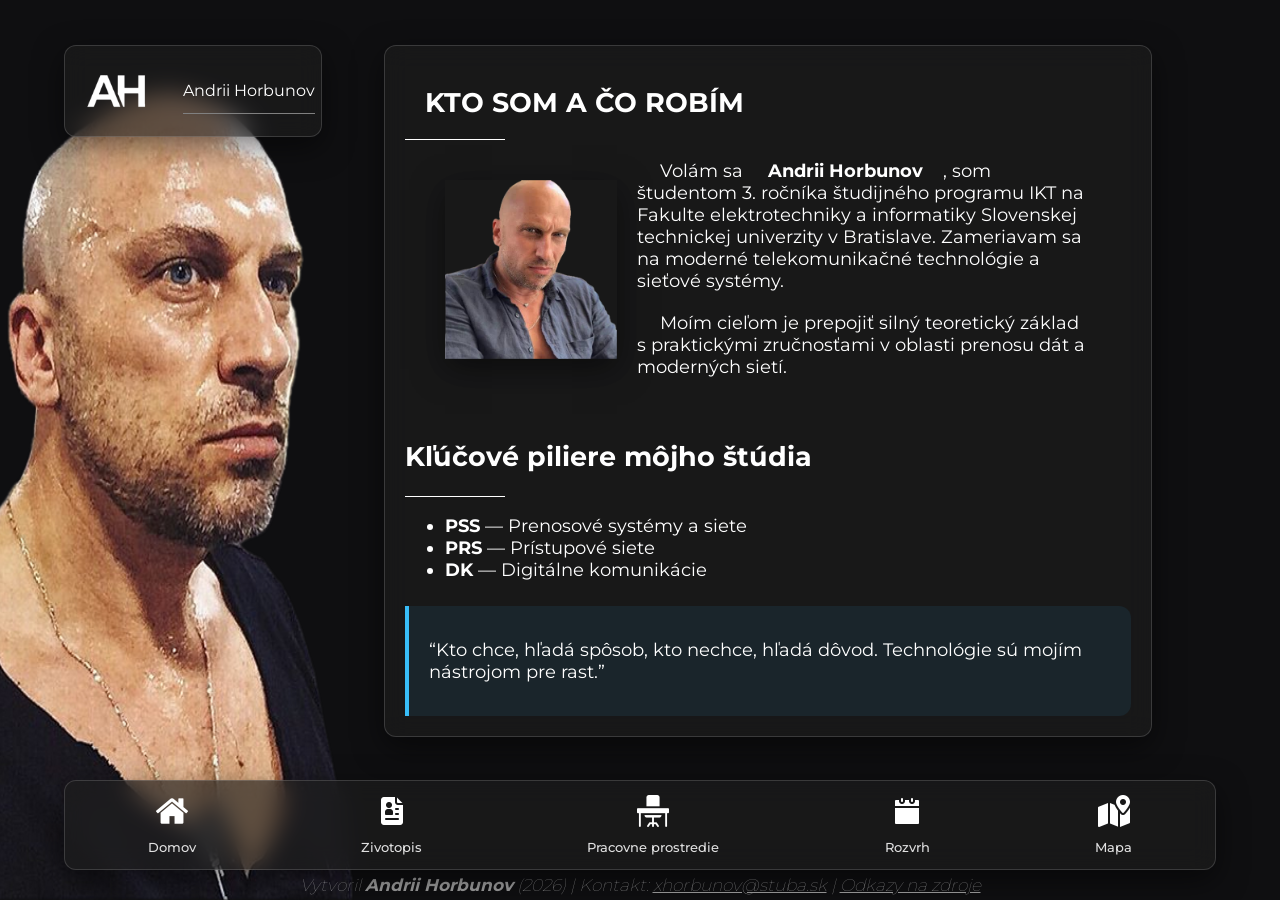
==== index.html @ 5024b6f7 "Add logic for schdule buttons" ====
<!DOCTYPE html>
<html lang="sk">
<head>
    <meta charset="UTF-8">
    <meta name="viewport" content="width=device-width, initial-scale=1.0">

    <link rel="stylesheet" href="./Css/Styles.css">

    <title>O mne</title>
    <link rel="icon" type="image/png" href="./Img/Icons/Icon.png">
    

    <meta name="description" content="Osobná stránka Andria Horbunova, študenta 3. ročníka IKT na Fakulte elektrotechniky a informatiky STU v Bratislave. Informácie o štúdiu a kľúčových predmetoch.">
    <meta name="viewport" content="width=device-width, initial-scale=1">
    <meta property="og:title" content="Andrii Horbunov — O mne | IKT STU">
    <meta property="og:description" content="Spoznajte ma: študent 3. ročníka IKT na FEI STU v Bratislave. Zistite viac o mojom štúdiu, zameraní a kľúčových predmetoch.">
    <meta property="og:image" content="./Img/Nagiev3.png">
    <meta property="og:type" content="website">
</head>
<body class="main">

    <header>
        <section class="Grey-Glass header-view">
            <img src="./Img/Icons/Icon.png" alt="AH">
                <div>Andrii Horbunov</div>
        </section>

        <section class="between-section"></section>

        <section class="Grey-Glass header-more-information">
            <p class="header-slogan"> Buď na koni, alebo pod koňom </p>
        </section>
    </header>

    <main class="main-block-information Grey-Glass">

       <section class="Profile-Me">

            <h2>KTO SOM A ČO ROBÍM</h2>
            <div class="After-line"></div>
            
            <div class="Profile-me-text-container">     
                <img src="./Img/Nagiev3.png" alt="Dmytriu Nagiev Foto" loading="lazy" style="float: left;">  

                <p>
                    &emsp; Volám sa <strong>Andrii Horbunov</strong>, som študentom 3. ročníka študijného programu IKT na Fakulte elektrotechniky a informatiky Slovenskej technickej univerzity v Bratislave. Zameriavam sa na moderné telekomunikačné technológie a sieťové systémy.
                </p>
                <p>
                    &emsp; Moím cieľom je prepojiť silný teoretický základ s praktickými zručnosťami v oblasti prenosu dát a moderných sietí.
                </p>
            </div>
       </section>

       <section class="WhatDoILearn" style="clear: both; padding-top: 20px;">
            <h2>Kľúčové piliere môjho štúdia</h2>
            <div class="After-line"></div>
            
            <div class="key-subjects" style="margin-top: 15px;">
                <ul>
                    <li><strong>PSS</strong> — Prenosové systémy a siete</li>
                    <li><strong>PRS</strong> — Prístupové siete</li>
                    <li><strong>DK</strong> — Digitálne komunikácie</li>
                </ul>
            </div>
       </section>

       <aside class="Profil-aside" >
            <p>
                &ldquo;Kto chce, hľadá spôsob, kto nechce, hľadá dôvod. Technológie sú mojím nástrojom pre rast.&rdquo;
            </p>
       </aside>

    </main>

    

    <nav class="main-navigation Grey-Glass">   
        <ul>
            <li>
                <a class="navigation-buttons" href="#">
                    <img src="./Img/Icons/home.png" alt="Logo: Domov">
                    <div class="navigation-list-description">Domov</div>
                </a>
            </li>

            <li>
                <a class="navigation-buttons" href="./Rages/cv.html">
                    <img src="./Img/Icons/resume.png" alt="Logo: Zivotopis">
                    <div class="navigation-list-description">Zivotopis</div>
                </a>
            </li>
            
            <li>
                <a class="navigation-buttons" href="./Rages/workspace.html">
                    <img src="./Img/Icons/desk.png" alt="Logo: Pracovne prostredie">
                    <div class="navigation-list-description">Pracovne prostredie</div>
                </a>
            </li>

            <li>
                <a class="navigation-buttons" href="./Rages/schedule.html">
                    <img src="./Img/Icons/schdule.png" alt="Logo: Rozvrh">
                    <div class="navigation-list-description">Rozvrh</div>
                </a>
            </li>

            <li>
                <a class="navigation-buttons" href="./Rages/map.html">
                    <img src="./Img/Icons/map.png" alt="Logo: Mapa">
                    <div class="navigation-list-description">Mapa</div>
                </a>
            </li>
        </ul>
    </nav>

    <footer class="main-footer">
        <address>
            Vytvoril <strong>Andrii Horbunov</strong> (2026) | 
            Kontakt: <a href="mailto:vas-email@stuba.sk">xhorbunov@stuba.sk</a> | 
            <a href="URL_NA_ZDROJ" target="_blank">Odkazy na zdroje</a>
        </address>
    </footer>
</body>
</html>
---- Css/Styles.css ----
:root {
    --background-Color: #0f0f11;      
    --accent-color: #38bdf8;       
    --text-color: #ffffff;          
    --text-muted: #e0e0e0;          
    
    --glass-bg: rgba(30, 30, 30, 0.65);
    --border-color: rgba(255, 255, 255, 0.15);
    
    --radius: 12px;
    --space: 20px;
}

@font-face {
  font-family: 'Montserrat';
  src: url('../Fonts/Montserrat.ttf') format('truetype-variations');
  font-weight: 100 900; 
  font-style: normal;
  font-display: swap;
}

body.main {
    font-family: 'Montserrat', sans-serif;
    font-weight: 400;

    min-width: 100vh;
    background-color: var(--background-Color);

    background-image: url(../Img/Nagiev.png);
    background-size: 50% 100%;
    background-position: -20% top;
    background-repeat: no-repeat;
    background-attachment: fixed;

    margin: 0;
}


.header-view {
    z-index: 999;
    position: fixed;
    top: 5vh;
    left: 5%;

    width: 20vw;
    height: 10vh;

    display: flex;
    flex-direction: row;
    justify-content: center;
    align-items: center;
    gap: 10px;

    color: var(--text-color);

    transition: height 0.4s ease;
}

.between-section {
    position: absolute;

    height: 10vh;
    width: 20vw;

    top: 5vh;
    left: 5%;
    z-index: 999;

    opacity: 0;
}

.header-view * {
    height: 50%;
    margin: auto;
}

.header-view article {
    display: flex;
    align-items: center;
    font-size: larger;
}

.header-view div {
    display: flex;
    align-items: center;

    border-bottom: 1px solid grey;
}

.header-view img {
    filter: brightness(0) invert(1);
    height: 100%;
}

.header-more-information  {
    position: fixed;
    top: 20vh;
    left: 5%;
    width: 20vw;
    height: 10vh;

    box-sizing: border-box;
    padding: 20px;

    display: flex;
    flex-direction: column;
    justify-content: space-between;
    color: var(--text-color);
    z-index: 999;

    transition: transform 0.4s ease, opacity 0.4s ease, visibility 0.4s ease;

    transform: translateY(-120%);
    opacity: 0;
    
    visibility: hidden;
}

header:hover {
    cursor: pointer;

    .header-more-information {
        transform: translateY(0);
        opacity: 1;
        visibility: visible;
    }
}

.header-head {
    width: 100%;
    display: flex;
    flex-direction: row; 
    justify-content: center;
    align-items: center;
    gap: 10px;
}

.header-head img {
    filter: brightness(0) invert(1);
    max-width: 100%; 
    width: 50px; 
    height: 50px; 
    object-fit: contain
}


.main-navigation {
    text-decoration: none;
    position: fixed;
    bottom: 30px;
    z-index: 999;
    left: 50%;
    transform: translateX(-50%);
    width: 90vw;
    height: 10vh;
    border-radius: 0%;
    box-sizing: border-box;
}

.main-navigation ul {
    list-style: none;
    margin: 0;
    padding: 0;
    width: 100%;
    height: 100%;
    display: flex;
    flex-direction: row;
    justify-content: space-around;
    align-items: center;
}

.main-navigation li {
    display: flex;
    flex-direction: column; 
    align-items: center;  
    justify-content: center;
    text-align: center;
    transition: transform 0.5s ease;
}

.main-navigation li img {
    width: 32px;
    height: auto;
    margin-bottom: 8px; 
    filter: brightness(0) invert(1);
}

.main-navigation li:hover {
    transform: scale(1.1);
}

.navigation-list-description {
    color: var(--text-muted);
    font-size: 13px;
    font-weight: 500;
}

.navigation-buttons {
    text-decoration: none;
}

.main-block-information {
    width: 60vw;
    min-height: 75vh;
    margin-top: 5vh; 
    margin-left: auto;
    margin-right: 10vw;
    box-sizing: border-box;
    padding: var(--space);

    color: var(--text-color);
    font-size: large;
    margin-bottom: calc(10vh + 40px);
}

.main-footer {
    position: fixed;
    bottom: 5px;
    left: 50%; 
    transform: translateX(-50%);
    z-index: 998;
    width: 80vw;
    text-align: center;
    box-sizing: border-box;
}

.main-footer p {
    color: var(--text-color); 
    margin: 0;
}

.main-footer address {
    color: var(--text-color);
    font-size: 17px;
    opacity: 0.6;
    font-weight: 100;
    transition: opacity 0.3s ease;
}

.main-footer address:hover {
    opacity: 1;
}

.main-footer a {
    color: var(--text-color);
    text-decoration: underline;
}

.Grey-Glass {
    background-color: var(--glass-bg);
    backdrop-filter: blur(12px);
    -webkit-backdrop-filter: blur(12px);
    border: 1px solid var(--border-color);
    box-shadow: 0 10px 30px rgba(0, 0, 0, 0.5);
    border-radius: var(--radius);
}

.Profil-aside {
    margin-top: 25px;
    padding: 15px 20px; 
    background: rgba(56, 189, 248, 0.08);
    border-left: 4px solid var(--accent-color);
    border-radius: 0 var(--radius) var(--radius) 0;
}

.Profile-Me * {
    margin: var(--space);
}

.Profile-Me img {
    width: 25%;
    box-shadow: 0 10px 30px rgba(0, 0, 0, 0.5);
}

.Main-Header {
    text-align: center;
} 

.After-line {
    margin: 0;
    padding: 0;
    width: 100px;
    height: 1px;
    background-color: var(--text-color); 
}

/* CV */
.cv-container {
    display: flex;
    flex-direction: row;
    align-items: stretch;
    padding: 0 !important;
    overflow: hidden;
}

.cv-left-column {
    flex: 1;
    background-color: rgba(20, 20, 20, 0.85); 
    padding: calc(var(--space) * 1.5) var(--space);
    box-sizing: border-box;
    border-right: 1px solid var(--border-color);
}

.cv-right-column {
    flex: 2;
    background-color: rgba(40, 40, 40, 0.5); 
    padding: calc(var(--space) * 1.5);
    box-sizing: border-box;
}

.cv-photo-container img {
    width: 100%;
    max-width: 150px;
    display: block;
    object-fit: cover;
    box-shadow: 0 10px 30px rgba(0, 0, 0, 0.5);
}

.cv-section-title {
    font-size: 1.1rem;
    font-weight: bold;
    margin-top: 20px;
    margin-bottom: 10px;
    border-bottom: 1px solid var(--border-color);
    padding-bottom: 5px;
    color: #efefef;
}

.cv-address p {
    display: flex;
    flex-direction: row;
    justify-content: space-between;
}

.cv-list li {
    display: flex;
    flex-direction: row;
    justify-content: space-between;
}

.cv-address p, .cv-list li {
    font-size: 0.9rem;
    margin-bottom: 8px;
    line-height: 1.4;
    list-style-type: decimal;
}

.cv-address a {
    color: var(--text-color);
    text-decoration: none;
}

.cv-address a:hover {
    text-decoration: underline;
}

.cv-block {
    margin-top: 20px;
}

.cv-block h2 {
    font-size: 1.2rem;
    margin-bottom: 8px;
    color: var(--accent-color);
}

.cv-skills-bars {
    list-style: none;
    padding: 0;
}

.cv-skills-bars li {
    margin-bottom: 10px;
    font-size: 0.9rem;
}

@media (max-width: 768px) {
    .cv-container {
        flex-direction: column;
    }
}

/* SCHEDULE */
.table-responsive {
    width: 100%;
    overflow-x: auto;
    margin-bottom: 20px;
}

.schedule-table {
    width: 100%;
    border-collapse: collapse;
    font-size: 0.9rem;
    text-align: left;
}

.schedule-table th, 
.schedule-table td {
    padding: 12px;
    border: 1px solid var(--border-color);
}

.schedule-table th {
    background-color: rgba(0, 0, 0, 0.3);
    font-weight: bold;
}

.schedule-table tbody tr:nth-of-type(odd) {
    background-color: rgba(255, 255, 255, 0.02);
}

.schedule-table tbody tr:nth-of-type(even) {
    background-color: rgba(255, 255, 255, 0.05);
}

.schedule-table td.lection {
    background-color: rgba(61, 51, 42, 0.5);
    border-left: 4px solid #87541a;
}

.schedule-table td.practical {
    background-color: rgb(30, 36, 44);
    border-left: 4px solid #0e7490;
}

.schedule-table td.physicalEducation {
    background-color: rgba(65, 139, 18, 0.251);
    border-left: 4px solid #209b72a9;
}

.schedule-table td.current-class {
    box-shadow: inset 0 0 10px #f59e0b;
    animation: pulse-border 1.5s infinite;
}

@keyframes pulse-border {
    0% { border-color: #f59e0b; }
    50% { border-color: var(--text-color); }
    100% { border-color: #f59e0b; }
}

.schedule-filters {
    display: flex;
    flex-direction: row;
    gap: 10px;
}

.filter-btn {
    background: rgba(255, 255, 255, 0.1);
    border: 1px solid var(--border-color);
    color: var(--text-color);
    padding: 8px 16px;
    border-radius: 4px;
    cursor: pointer;
    transition: background 0.3s;
}
 
.filter-btn.active, .filter-btn:hover {
    background: rgba(255, 255, 255, 0.3);
    border-color: var(--text-color);
}

.hidden-message {
    display: none;
    padding: 15px;
    background: rgba(239, 68, 68, 0.2);
    border: 1px solid #ef4444;
    border-radius: 4px;
    margin-bottom: 15px;
    text-align: center;
}

.semester-progress-container {
    margin-top: 20px;
}

.progress-labels {
    display: flex;
    justify-content: space-between;
    font-size: 0.85rem;
    margin-bottom: 5px;
}

.progress-bar-bg {
    width: 100%;
    height: 10px;
    background: rgba(255, 255, 255, 0.1);
    border-radius: 5px;
    overflow: hidden;
}

.progress-bar-fill {
    height: 100%;
    width: 0%;
    background: linear-gradient(90deg, #5e5e5e, var(--text-color));
    transition: width 0.5s ease;
}

.Semester-dates {
    display: flex;
    flex-direction: row;
    justify-content: space-between;
    margin-top: 1vh;
    font-size: smaller;
}

.stressed { 
    animation: softPulse 2s infinite ease-in-out !important;
}

.Schedule-title {
    display: flex;
    flex-direction: row;
    justify-content: space-between;
    align-items: center;
}

.map-controls {
    display: flex;
    flex-direction: row;
    justify-content: space-between;
}

#points-list li {
    margin-bottom: 1vh;
    display: flex;
    flex-direction: row;
    justify-content: space-between;
}

@keyframes softPulse {
    0% {
        opacity: 1;
        box-shadow: inset 0 0 0 0 rgba(255, 0, 0, 0.4);
    }
    50% {
        opacity: 0.8;
        box-shadow: inset 0 0 10px 3px rgba(255, 0, 0, 0.6);
    }
    100% {
        opacity: 1;
        box-shadow: inset 0 0 0 0 rgba(255, 0, 0, 0.4);
    }
}

@media (max-width: 768px) {
    .schedule-table {
        font-size: 0.8rem;
    }
    .schedule-table th, .schedule-table td {
        padding: 8px;
    }
}

.workspace-container {
    position: relative;
    width: 100%;
    margin-top: 20px;
}

.workspace-image-wrapper {
    position: relative;
    width: 100%;
    overflow: hidden;
    border-radius: var(--radius);
}

.workspace-img {
    width: 100%;
    height: auto;
    display: block;
    border-radius: var(--radius);
}

.hotspot {
    position: absolute;
    transform: translate(-50%, -50%);
    cursor: pointer;
    z-index: 10;
}

.hotspot-dot {
    display: block;
    width: 20px;
    height: 20px;
    background-color: var(--accent-color);
    border: 3px solid var(--text-color);
    border-radius: 50%;
    box-shadow: 0 0 10px rgba(0, 0, 0, 0.7);
    transition: transform 0.3s ease, background-color 0.3s ease;
}

.hotspot:hover .hotspot-dot,
.hotspot:focus .hotspot-dot,
.hotspot:focus-within .hotspot-dot {
    transform: scale(1.3);
    background-color: #f59e0b;
}

.workspace-panel {
    position: absolute;
    bottom: 30px;
    left: 50%;
    transform: translateX(-50%) scale(0.9);
    width: 220px;
    background-color: rgba(15, 15, 17, 0.95);
    border: 1px solid var(--border-color);
    padding: 12px;
    border-radius: var(--radius);
    color: var(--text-color);
    font-size: 0.85rem;
    box-shadow: 0 10px 25px rgba(0,0,0,0.6);
    opacity: 0;
    visibility: hidden;
    transition: opacity 0.3s ease, transform 0.3s ease, visibility 0.3s ease;
    pointer-events: none;
    z-index: 20;
}

.hotspot:hover .workspace-panel,
.hotspot:focus .workspace-panel,
.hotspot:focus-within .workspace-panel {
    opacity: 1;
    visibility: visible;
    transform: translateX(-50%) scale(1);
    pointer-events: auto;
}

.workspace-panel h3 {
    margin: 0 0 5px 0;
    font-size: 0.95rem;
    color: var(--accent-color);
}

.workspace-panel p {
    margin: 0;
    color: var(--text-muted);
}

.source-attribution {
    font-size: 0.8rem;
    margin-top: 10px;
    opacity: 0.7;
}

.workspace-mobile-fallback-panel {
    display: none; 
}

@media (max-width: 768px) {
    .workspace-panel {
        display: none !important;
    }

    .workspace-mobile-fallback-panel {
        display: block;
        margin-top: 15px;
        background: rgba(0, 0, 0, 0.4);
        border: 1px solid var(--border-color);
        padding: 15px;
        border-radius: var(--radius);
        min-height: 80px; 
        box-sizing: border-box;
    }

    .hotspot:focus .workspace-mobile-fallback-panel-content {
        display: block;
    }
}
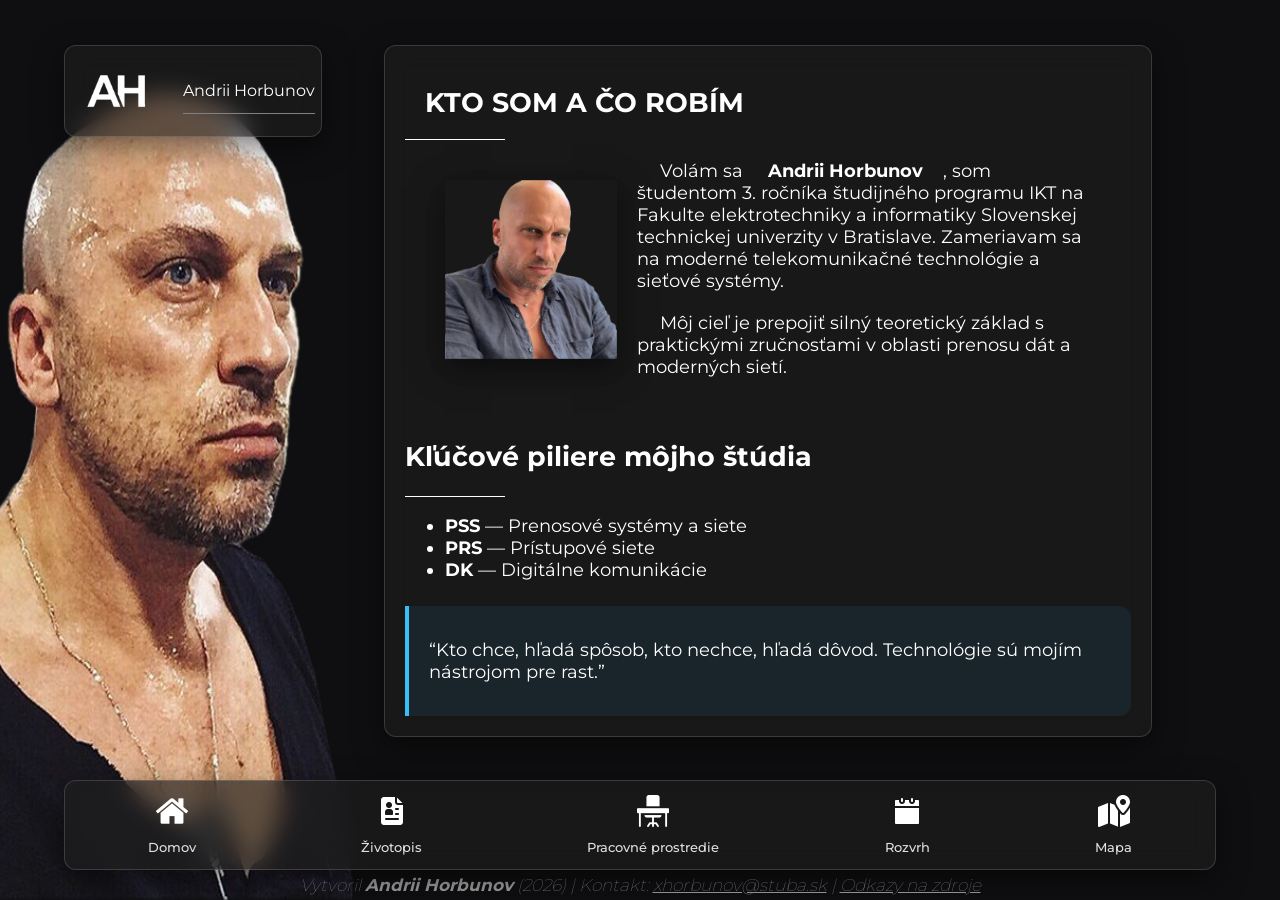
==== commit 42add739: "clean up text parts" ====
--- a/index.html
+++ b/index.html
@@ -46,7 +46,7 @@
                     &emsp; Volám sa <strong>Andrii Horbunov</strong>, som študentom 3. ročníka študijného programu IKT na Fakulte elektrotechniky a informatiky Slovenskej technickej univerzity v Bratislave. Zameriavam sa na moderné telekomunikačné technológie a sieťové systémy.
                 </p>
                 <p>
-                    &emsp; Moím cieľom je prepojiť silný teoretický základ s praktickými zručnosťami v oblasti prenosu dát a moderných sietí.
+                    &emsp; Môj cieľ je prepojiť silný teoretický základ s praktickými zručnosťami v oblasti prenosu dát a moderných sietí.
                 </p>
             </div>
        </section>
@@ -85,15 +85,15 @@
 
             <li>
                 <a class="navigation-buttons" href="./Rages/cv.html">
-                    <img src="./Img/Icons/resume.png" alt="Logo: Zivotopis">
-                    <div class="navigation-list-description">Zivotopis</div>
+                    <img src="./Img/Icons/resume.png" alt="Logo: Životopis">
+                    <div class="navigation-list-description">Životopis</div>
                 </a>
             </li>
             
             <li>
                 <a class="navigation-buttons" href="./Rages/workspace.html">
-                    <img src="./Img/Icons/desk.png" alt="Logo: Pracovne prostredie">
-                    <div class="navigation-list-description">Pracovne prostredie</div>
+                    <img src="./Img/Icons/desk.png" alt="Logo: Pracovné prostredie">
+                    <div class="navigation-list-description">Pracovné prostredie</div>
                 </a>
             </li>
 
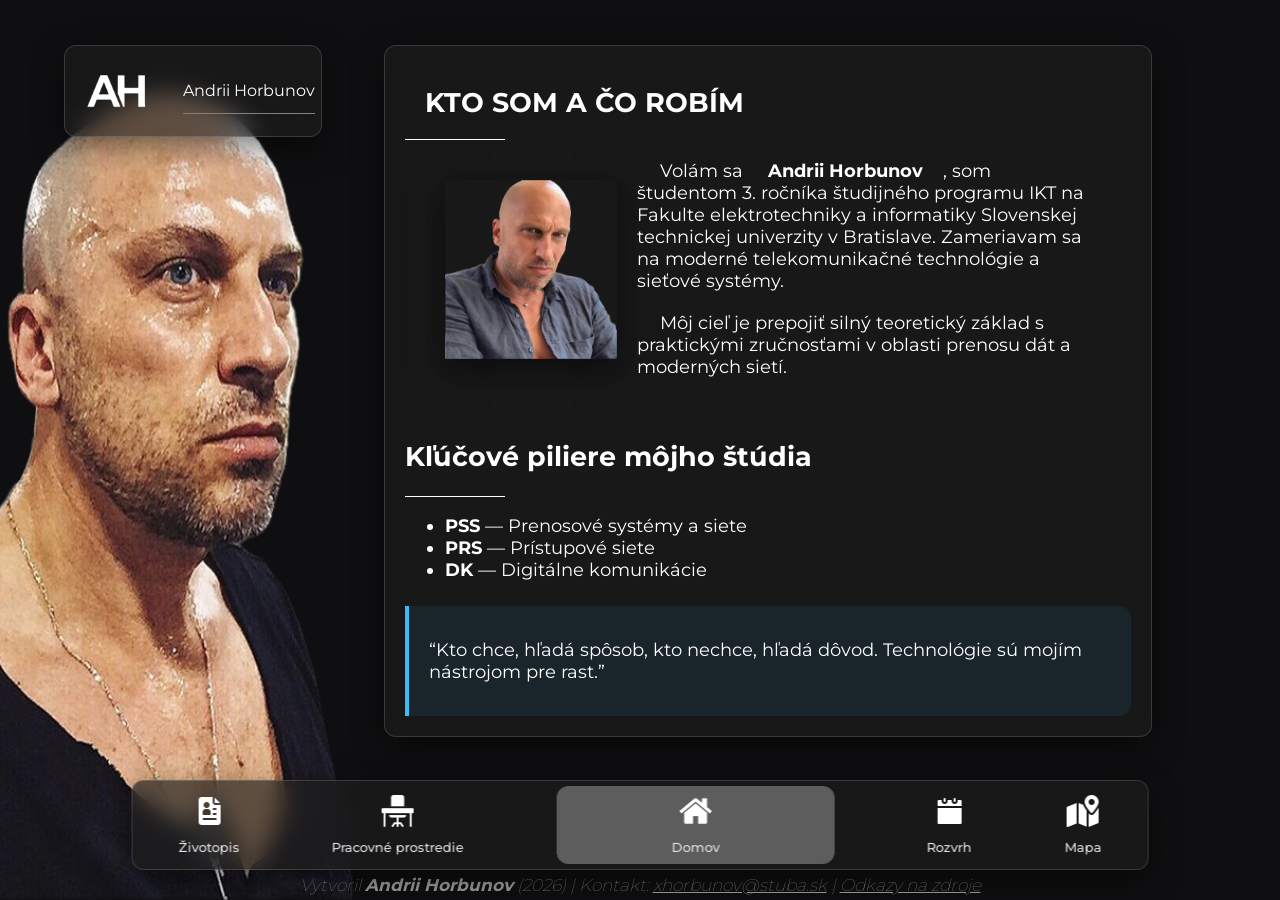
==== commit 98e27455: "Refresh navigation, make animation change order" ====
--- a/index.html
+++ b/index.html
@@ -77,13 +77,6 @@
     <nav class="main-navigation Grey-Glass">   
         <ul>
             <li>
-                <a class="navigation-buttons" href="#">
-                    <img src="./Img/Icons/home.png" alt="Logo: Domov">
-                    <div class="navigation-list-description">Domov</div>
-                </a>
-            </li>
-
-            <li>
                 <a class="navigation-buttons" href="./Rages/cv.html">
                     <img src="./Img/Icons/resume.png" alt="Logo: Životopis">
                     <div class="navigation-list-description">Životopis</div>
@@ -97,6 +90,13 @@
                 </a>
             </li>
 
+            <li class="active-nav">
+                <a class="navigation-buttons" href="#">
+                    <img src="./Img/Icons/home.png" alt="Logo: Domov">
+                    <div class="navigation-list-description">Domov</div>
+                </a>
+            </li>
+            
             <li>
                 <a class="navigation-buttons" href="./Rages/schedule.html">
                     <img src="./Img/Icons/schdule.png" alt="Logo: Rozvrh">
--- a/Css/Styles.css
+++ b/Css/Styles.css
@@ -152,7 +152,7 @@
     z-index: 999;
     left: 50%;
     transform: translateX(-50%);
-    width: 90vw;
+    width: calc(81vw - 20px );
     height: 10vh;
     border-radius: 0%;
     box-sizing: border-box;
@@ -456,9 +456,30 @@
     transition: background 0.3s;
 }
  
+.active-nav {
+    background: rgba(255, 255, 255, 0.3);
+    border-color: var(--text-color);
+    border-radius: var(--radius);
+    max-width: 8vw;
+    padding: 1vh 9vw;
+
+    animation: smooth-blink 2s ease-in-out infinite;
+}
+
+
 .filter-btn.active, .filter-btn:hover {
     background: rgba(255, 255, 255, 0.3);
+    animation: smooth-blink 2s ease-in-out infinite;
     border-color: var(--text-color);
+}
+
+@keyframes smooth-blink {
+    0%, 100% {
+        background: rgba(255, 255, 255, 0.3);
+    }
+    50% {
+        background: rgba(255, 255, 255, 0.1);
+    }
 }
 
 .hidden-message {
